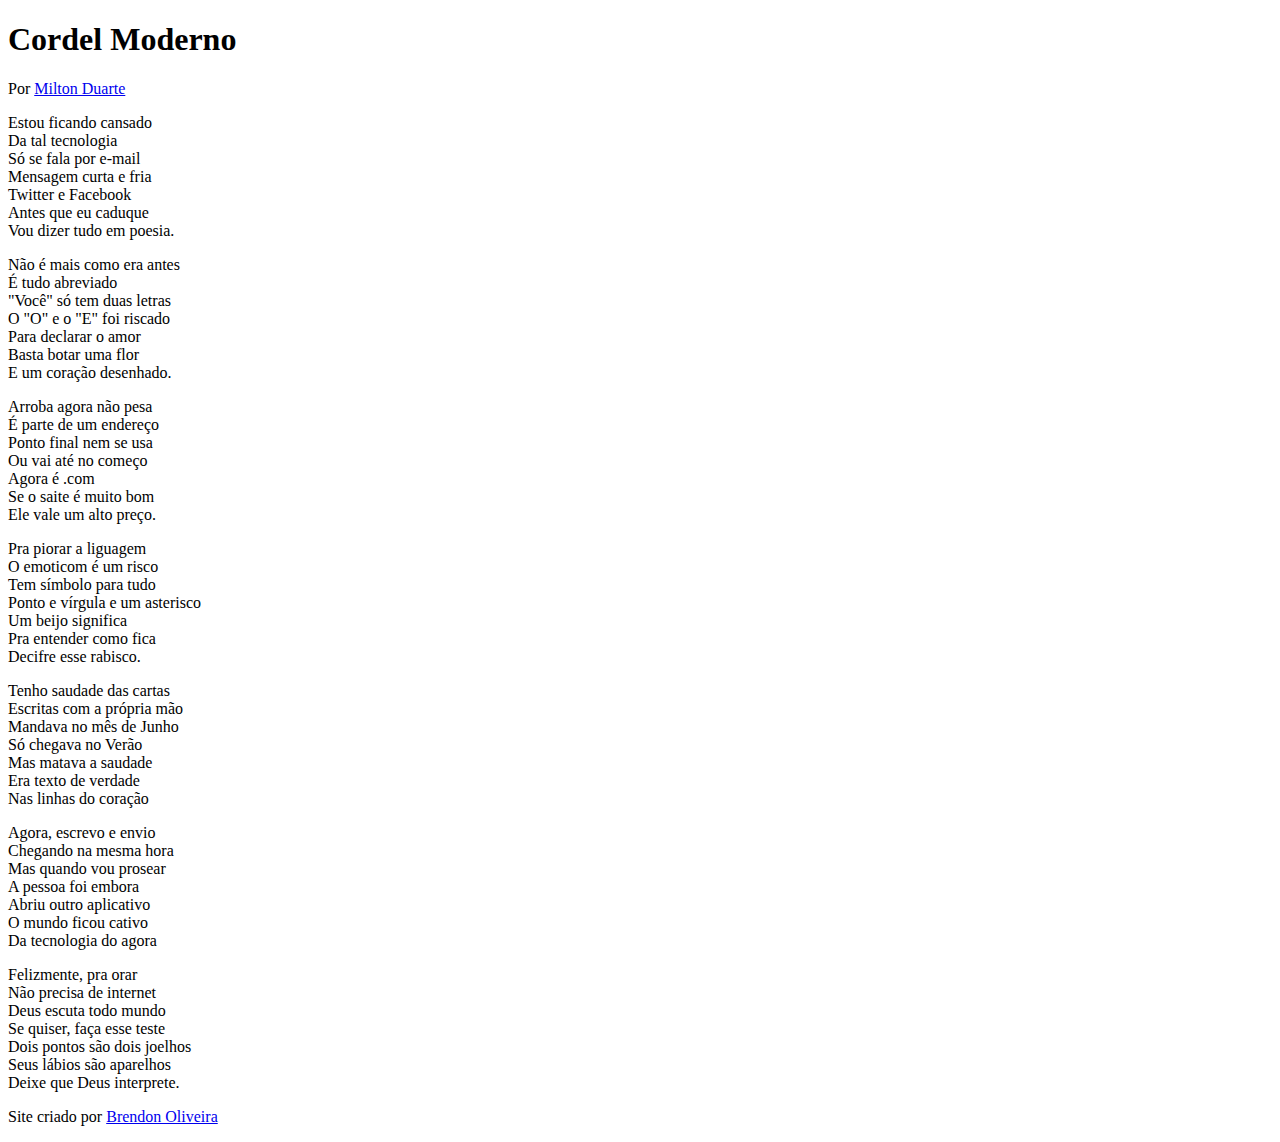
==== desafios/index.html @ 432c519a "Atualização" ====
<!DOCTYPE html>
<html lang="pt-br">
<head>
    <meta charset="UTF-8">
    <meta http-equiv="X-UA-Compatible" content="IE=edge">
    <meta name="viewport" content="width=device-width, initial-scale=1.0">
    <title>Cordel Moderno</title>
    <link rel="stylesheet" href="estilo/style.css">
</head>
<body>
    <header>
        <h1>Cordel Moderno</h1>
        <p>Por <a href="https://www.recantodasletras.com.br/poesias/3186743" target="_blank">Milton Duarte</a></p>
        
    </header>

<section>
    <p>
        Estou ficando cansado <br>
        Da tal tecnologia <br>
        Só se fala por e-mail <br>
        Mensagem curta e fria <br>
        Twitter e Facebook <br>
        Antes que eu caduque <br>
        Vou dizer tudo em poesia.  <br>
    </p>
</section>


<section>
    <p>
        Não é mais como era antes <br>
        É tudo abreviado <br>
        "Você" só tem duas letras <br>
        O "O" e o "E" foi riscado <br>
        Para declarar o amor <br>
        Basta botar uma flor <br>
        E um coração desenhado.  <br>
    </p>
</section>

<section>
    <p>
        Arroba agora não pesa <br>
        É parte de um endereço <br>
        Ponto final nem se usa <br>
        Ou vai até no começo <br>
        Agora é .com <br>
        Se o saite é muito bom <br>
        Ele vale um alto preço.  <br>
    </p>
    
    <p>
        Pra piorar a liguagem <br>
        O emoticom é um risco <br>
        Tem símbolo para tudo <br>
        Ponto e vírgula e um asterisco <br>
        Um beijo significa <br>
        Pra entender como fica <br>
        Decifre esse rabisco.  <br>
    </p>
</section>

<section>
    <p>
        Tenho saudade das cartas <br>
        Escritas com a própria mão <br>
        Mandava no mês de Junho <br>
        Só chegava no Verão <br>
        Mas matava a saudade <br>
        Era texto de verdade <br>
        Nas linhas do coração <br>
    </p>
</section>

<section>
    <p>
        Agora, escrevo e envio <br>
        Chegando na mesma hora <br>
        Mas quando vou prosear <br>
        A pessoa foi embora <br>
        Abriu outro aplicativo <br>
        O mundo ficou cativo <br>
        Da tecnologia do agora <br>
    </p>
    
    <p>
        Felizmente, pra orar <br>
        Não precisa de internet <br>
        Deus escuta todo mundo <br>
        Se quiser, faça esse teste <br>
        Dois pontos são dois joelhos <br>
        Seus lábios são aparelhos <br>
        Deixe que Deus interprete. <br>
    </p>
</section>
    <footer>
        <p>Site criado por <a href="https://github.com/DevBrendonOliveira" target="_blank">Brendon Oliveira</a></p>
    </footer>
</body>
</html>
---- desafios/estilo/style.css ----
@charset "UTF-8";
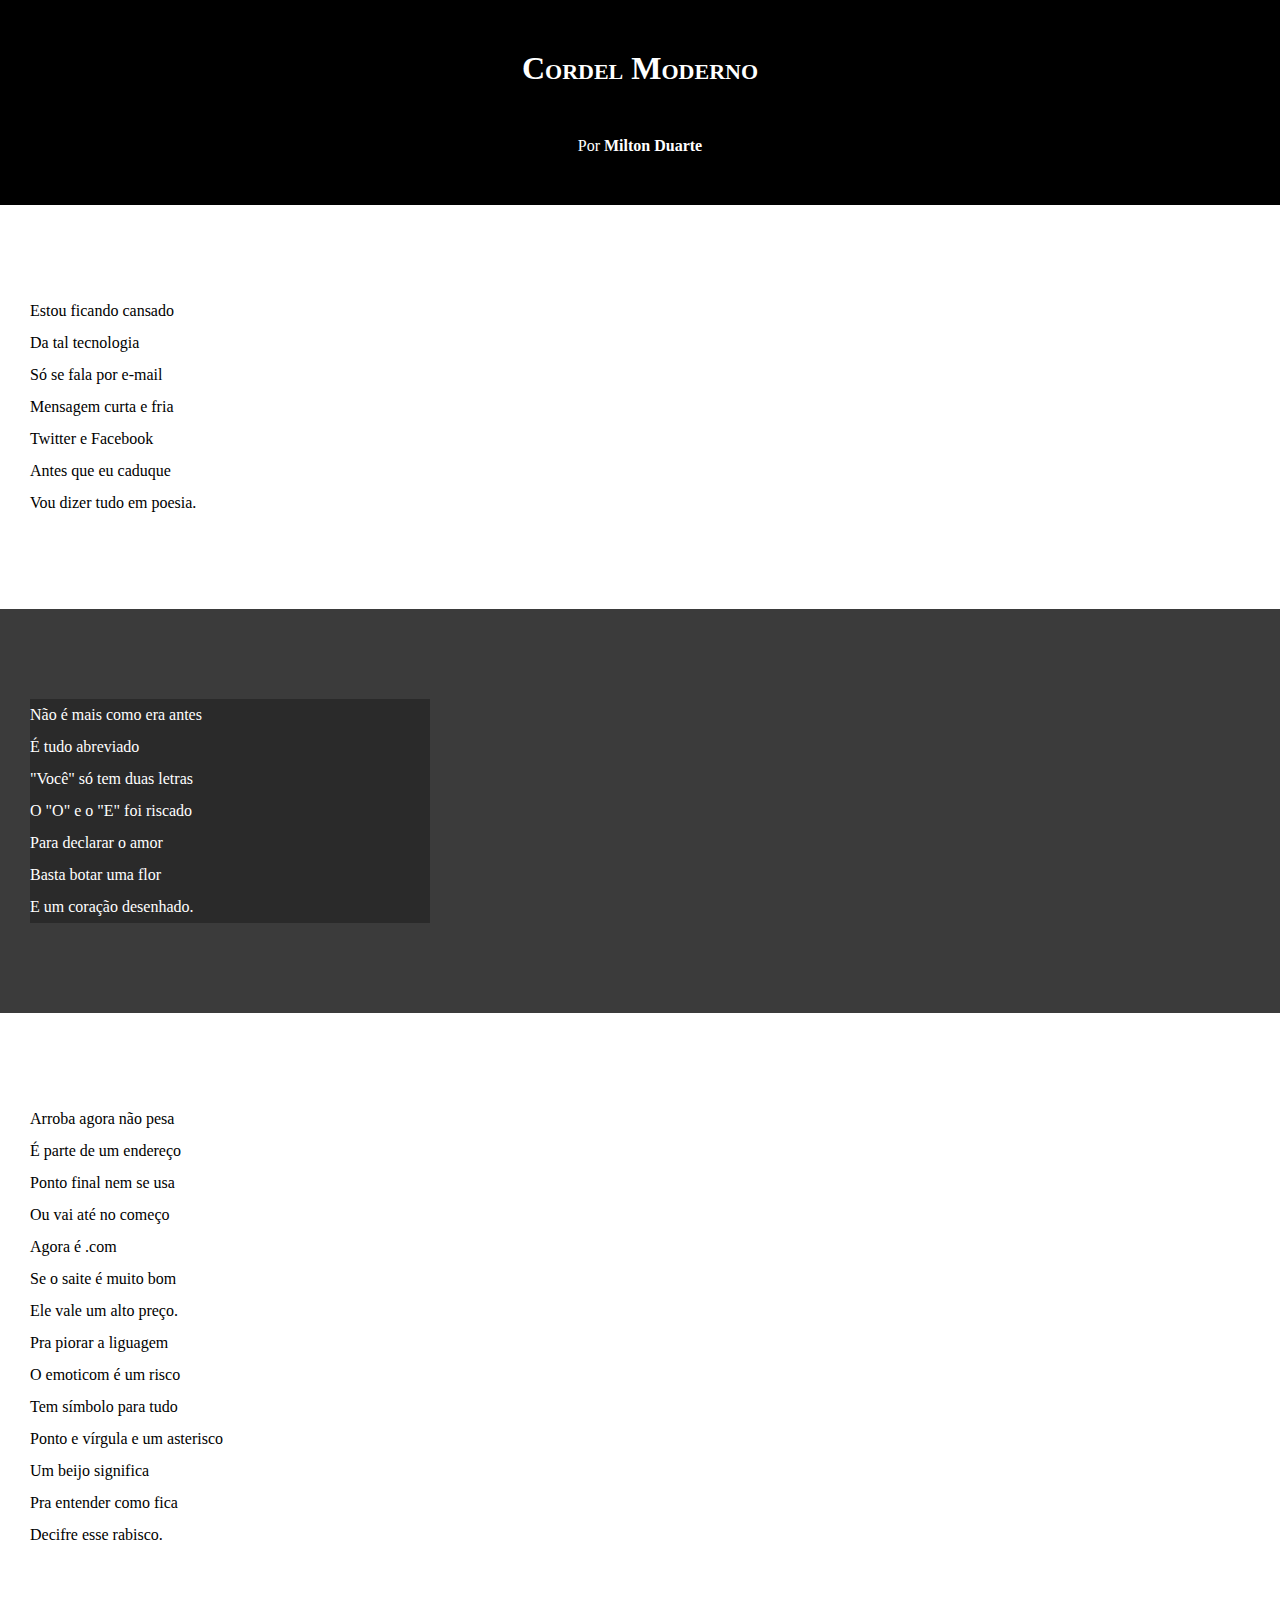
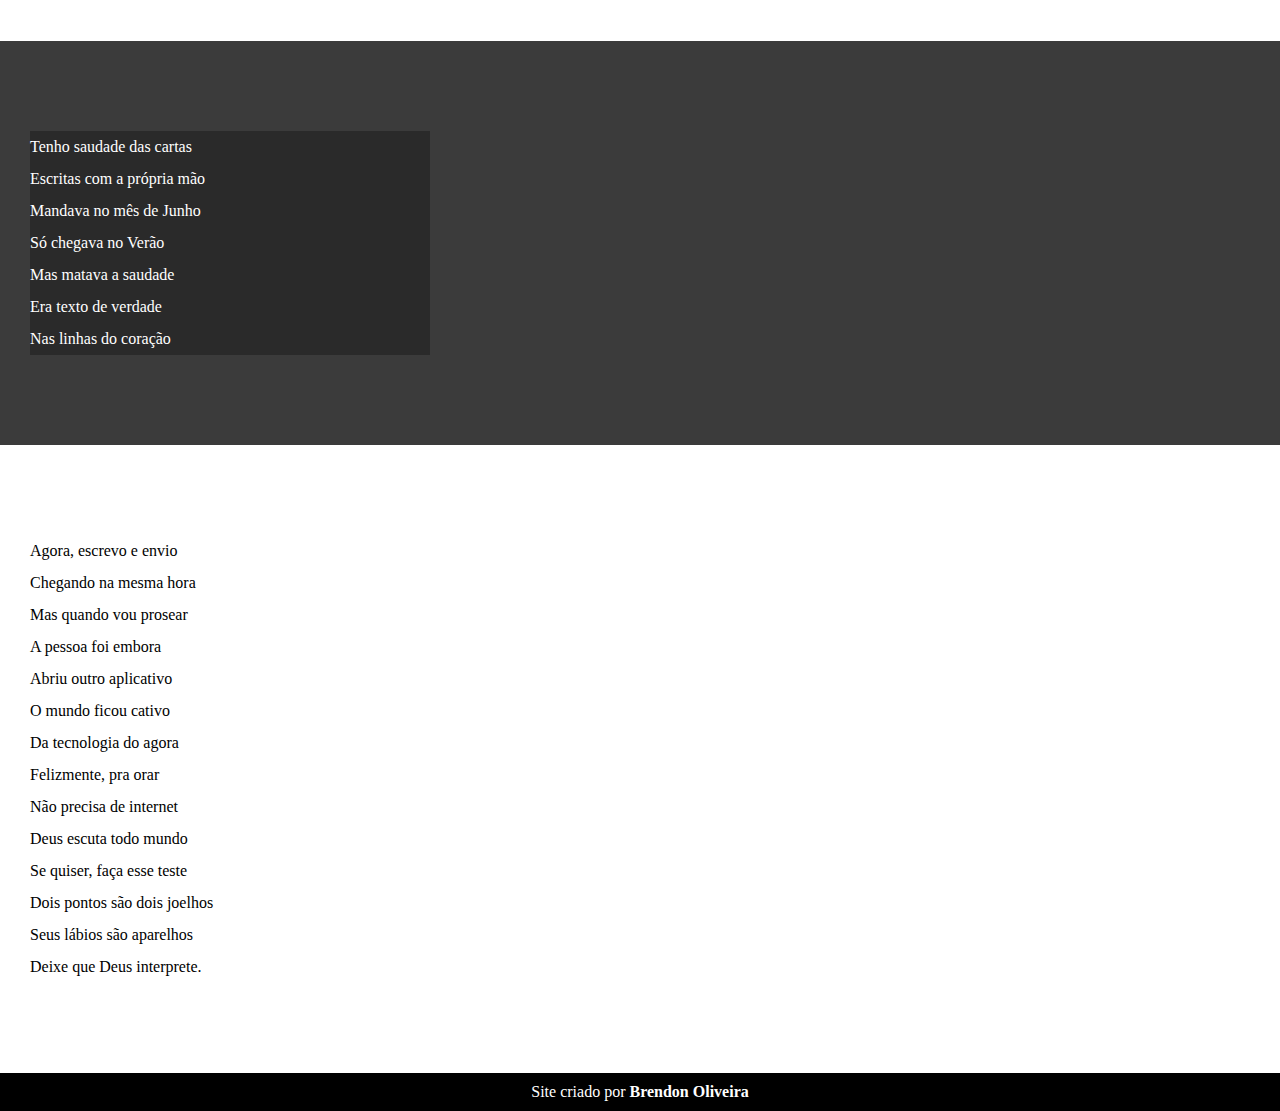
==== commit d47713b5: "Atualizei CSS" ====
--- a/desafios/index.html
+++ b/desafios/index.html
@@ -14,7 +14,7 @@
         
     </header>
 
-<section>
+<section class="normal">
     <p>
         Estou ficando cansado <br>
         Da tal tecnologia <br>
@@ -27,7 +27,7 @@
 </section>
 
 
-<section>
+<section class="imagem">
     <p>
         Não é mais como era antes <br>
         É tudo abreviado <br>
@@ -39,7 +39,7 @@
     </p>
 </section>
 
-<section>
+<section class="normal">
     <p>
         Arroba agora não pesa <br>
         É parte de um endereço <br>
@@ -61,7 +61,7 @@
     </p>
 </section>
 
-<section>
+<section class="imagem">
     <p>
         Tenho saudade das cartas <br>
         Escritas com a própria mão <br>
@@ -73,7 +73,7 @@
     </p>
 </section>
 
-<section>
+<section class="normal">
     <p>
         Agora, escrevo e envio <br>
         Chegando na mesma hora <br>
--- a/desafios/estilo/style.css
+++ b/desafios/estilo/style.css
@@ -1 +1,66 @@
 @charset "UTF-8";
+
+*{
+    margin: 0px;
+    padding: 0px;
+}
+html, body{
+    min-height: 100vh;
+    background-color: darkgrey;
+
+}
+header{
+    background-color: black;
+    color: white;
+    text-align: center;
+
+}
+header > h1{
+    padding: 50px;
+    font-variant: small-caps;
+}
+header > p{
+    padding-bottom: 50px;
+}
+a{
+    color: white;
+    text-decoration: none;
+    font-weight: bolder;
+}
+a:hover{
+    text-decoration: underline; 
+}
+section{
+    padding-top: 10vh;
+    padding-bottom: 10vh;
+    line-height: 2em;
+    padding-left: 30px;
+
+}
+section.normal{
+    background-color: white;
+    color: black;
+}
+section.imagem{
+    background-color: rgb(59, 59, 59);
+    color: white;
+    
+}
+section.imagem >p{
+    width: 400px;
+    background-color: rgba(36, 36, 36, 0.705);
+}
+
+
+
+
+
+
+
+
+footer{
+    background-color: black;
+    color: white;
+    text-align: center;
+    padding: 10px;
+}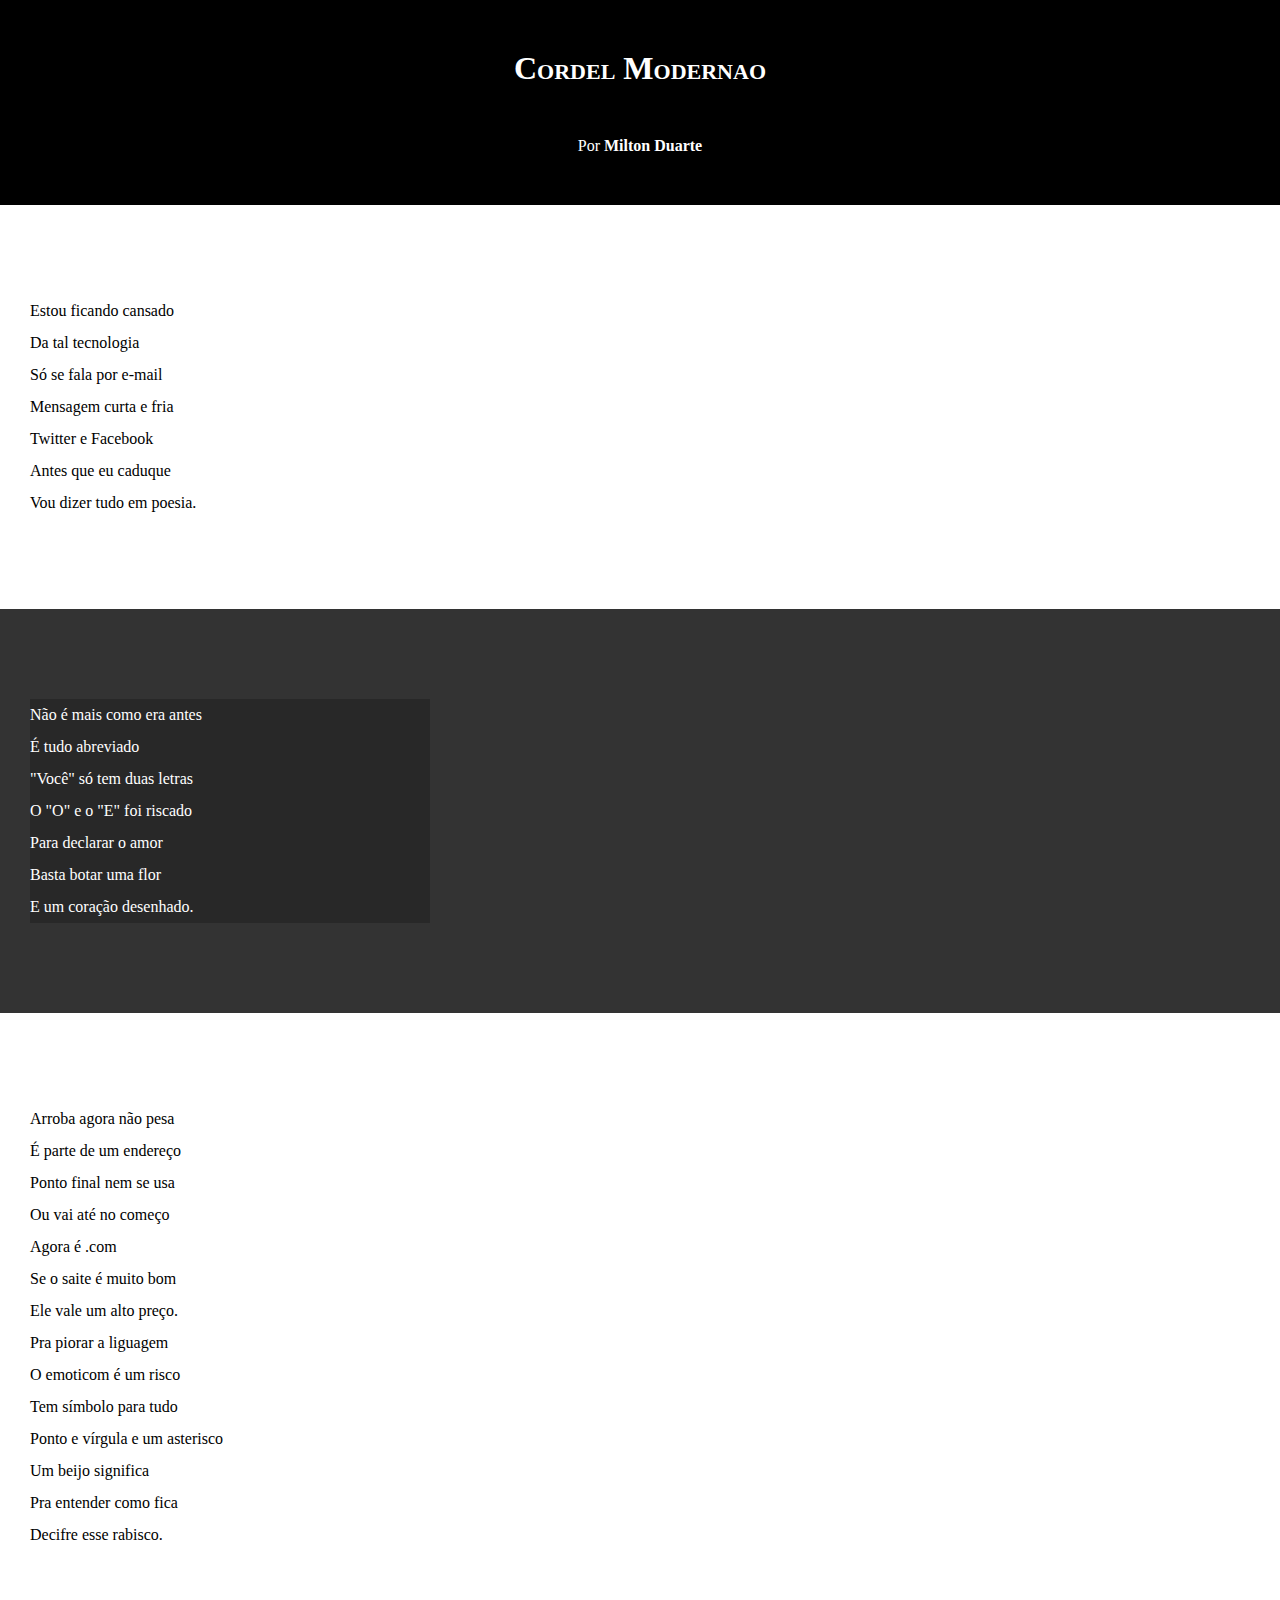
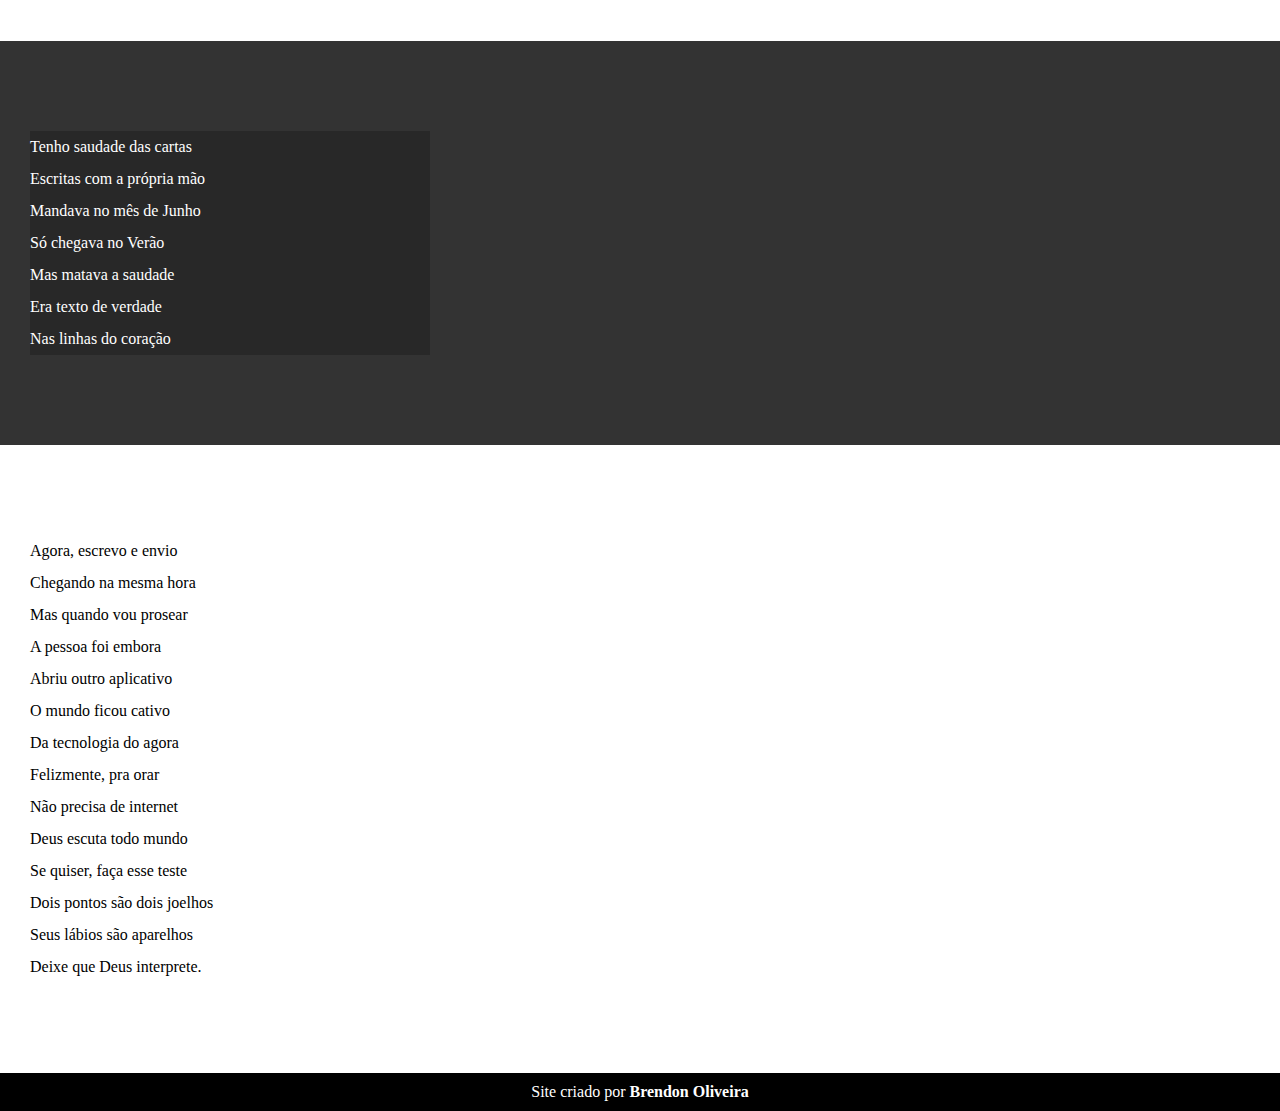
==== commit 25e813cc: "update" ====
--- a/desafios/index.html
+++ b/desafios/index.html
@@ -9,7 +9,7 @@
 </head>
 <body>
     <header>
-        <h1>Cordel Moderno</h1>
+        <h1>Cordel Modernao</h1>
         <p>Por <a href="https://www.recantodasletras.com.br/poesias/3186743" target="_blank">Milton Duarte</a></p>
         
     </header>
--- a/desafios/estilo/style.css
+++ b/desafios/estilo/style.css
@@ -42,13 +42,13 @@
     color: black;
 }
 section.imagem{
-    background-color: rgb(59, 59, 59);
+    background-color: rgb(51, 51, 51);
     color: white;
     
 }
 section.imagem >p{
     width: 400px;
-    background-color: rgba(36, 36, 36, 0.705);
+    background-color: rgba(0, 0, 0, 0.212);
 }
 
 
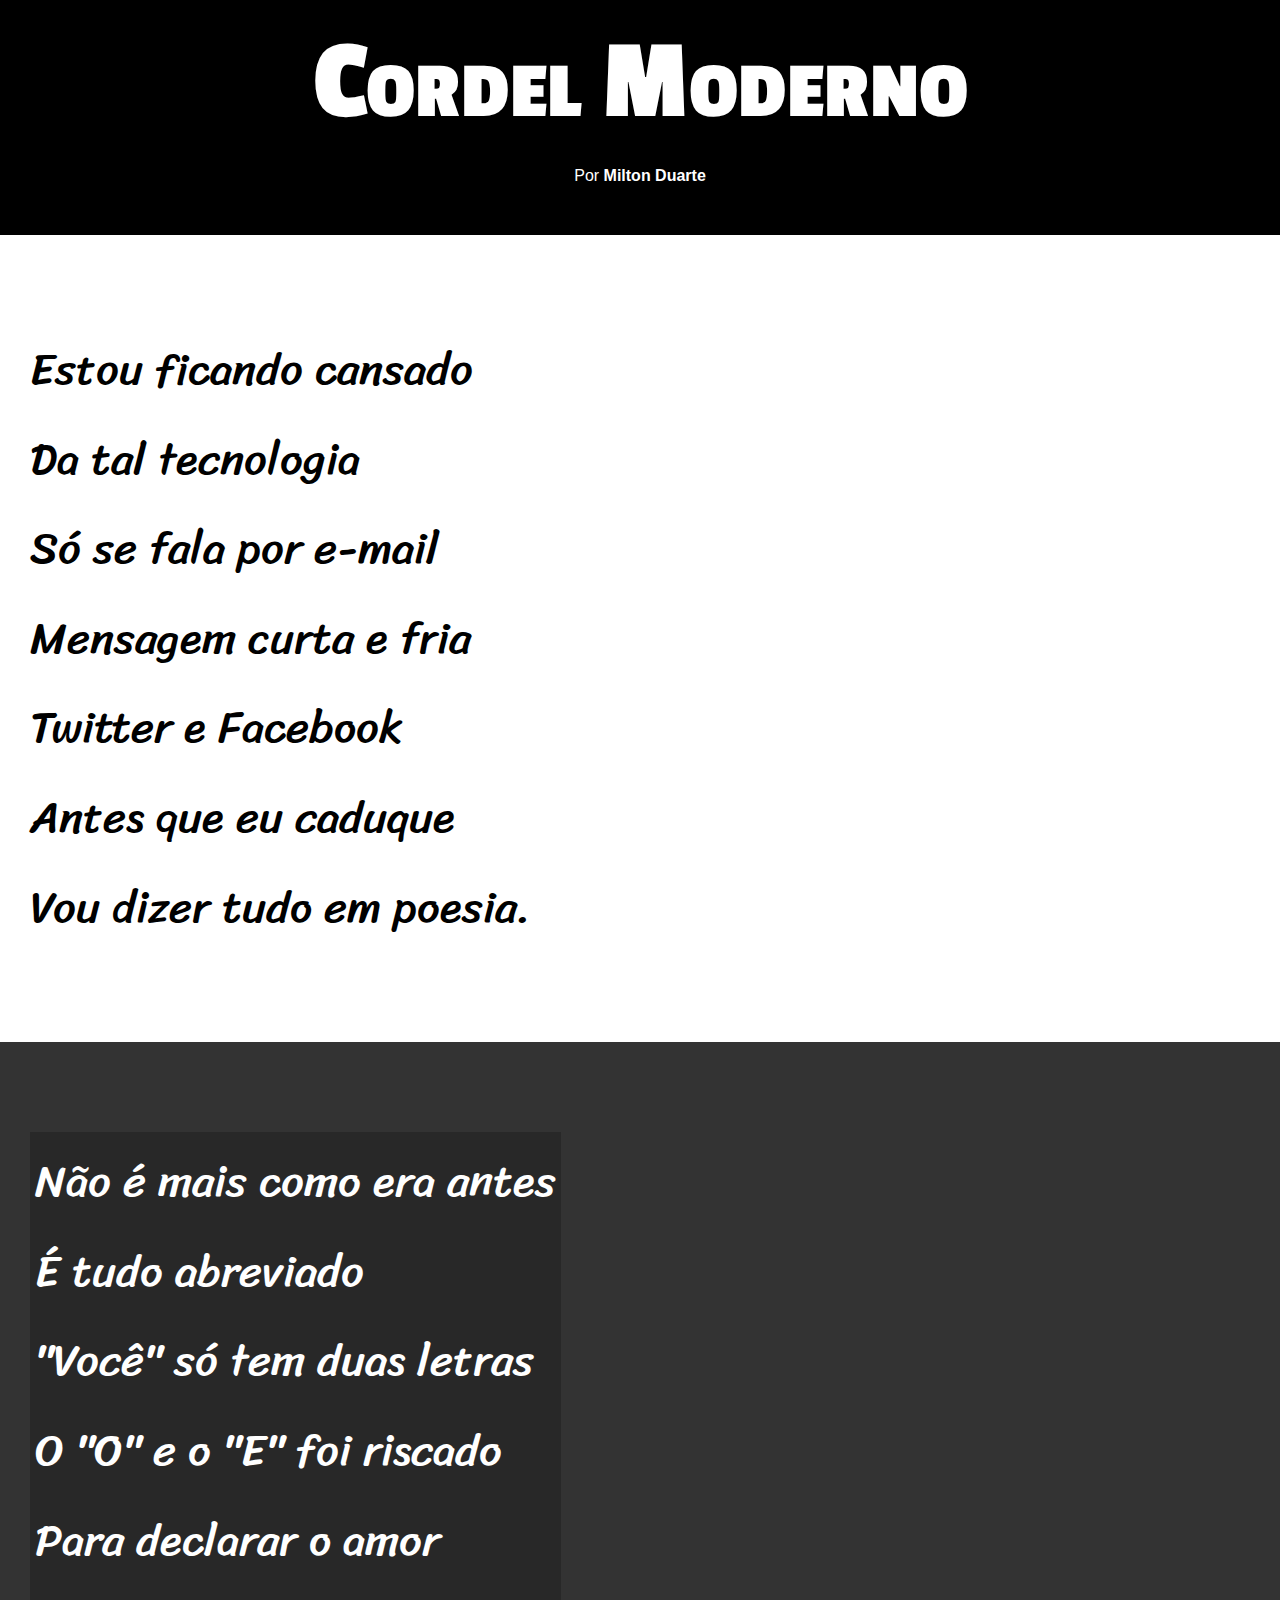
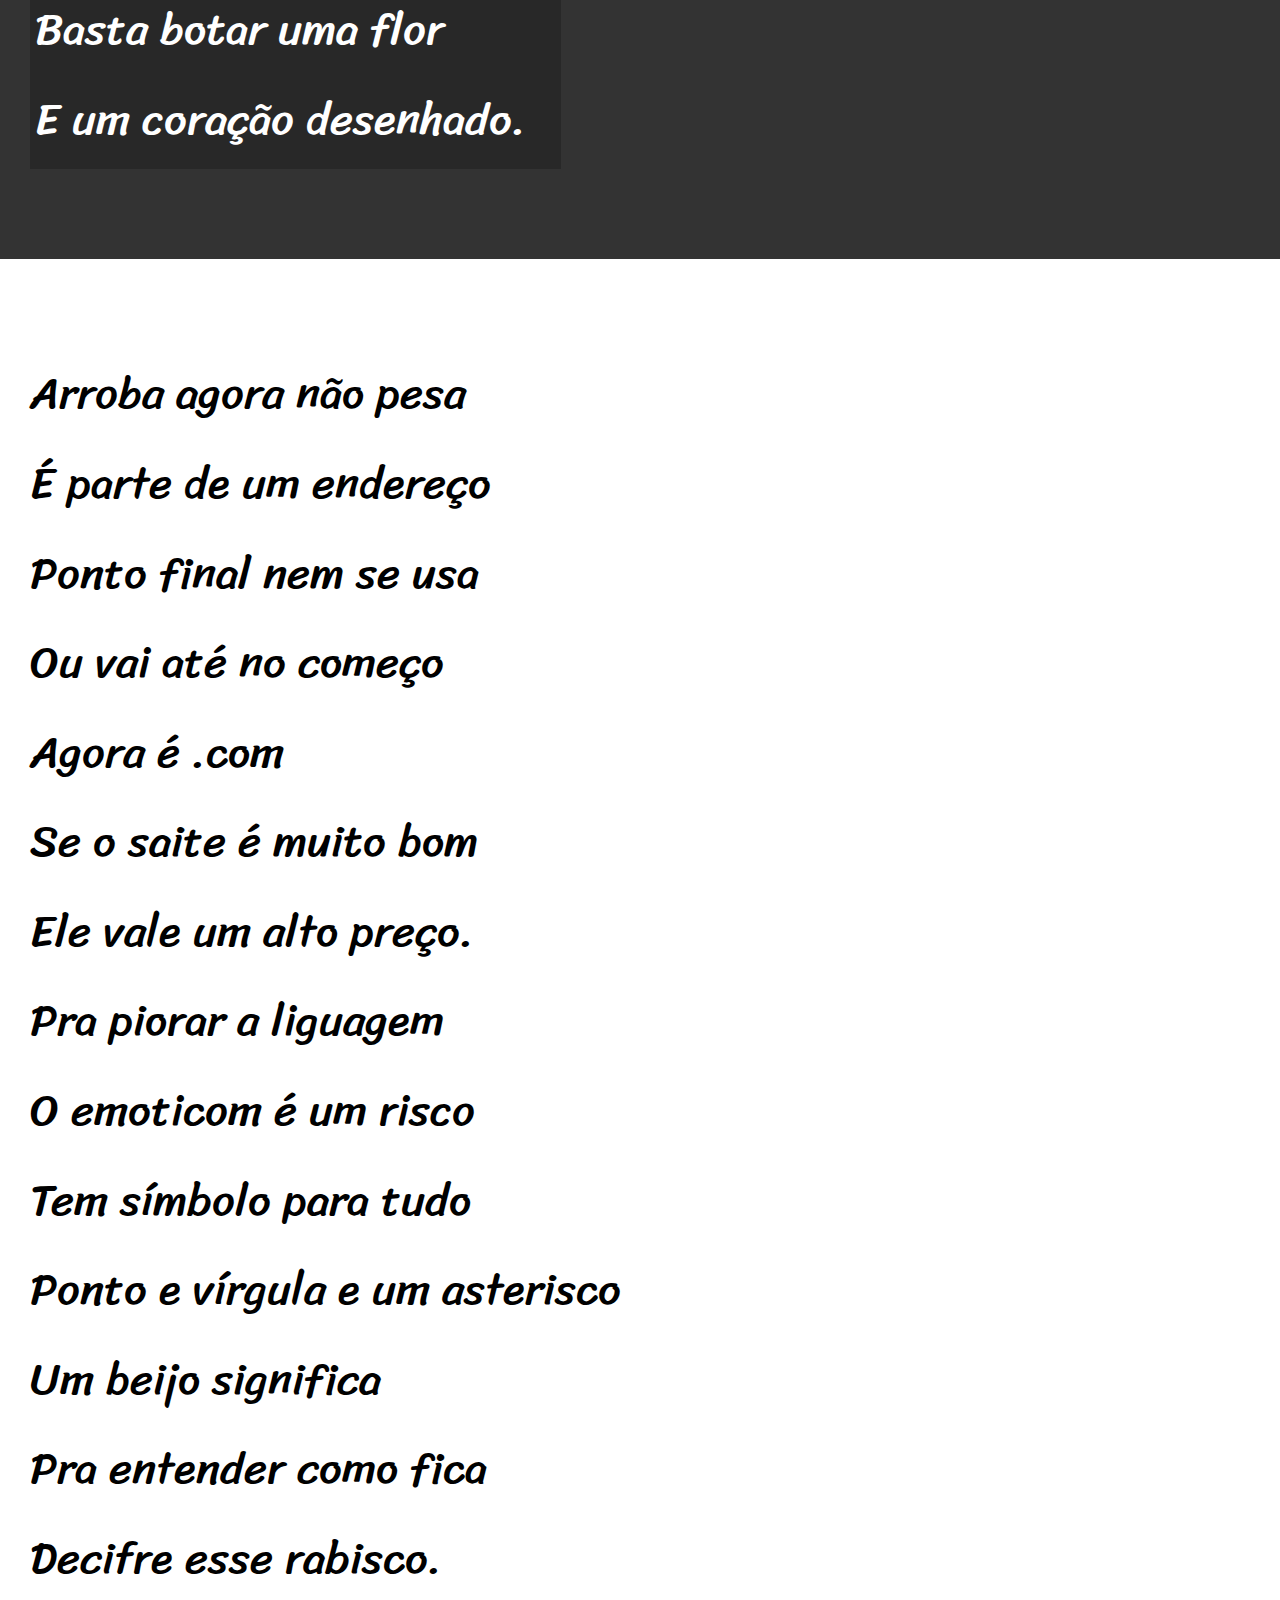
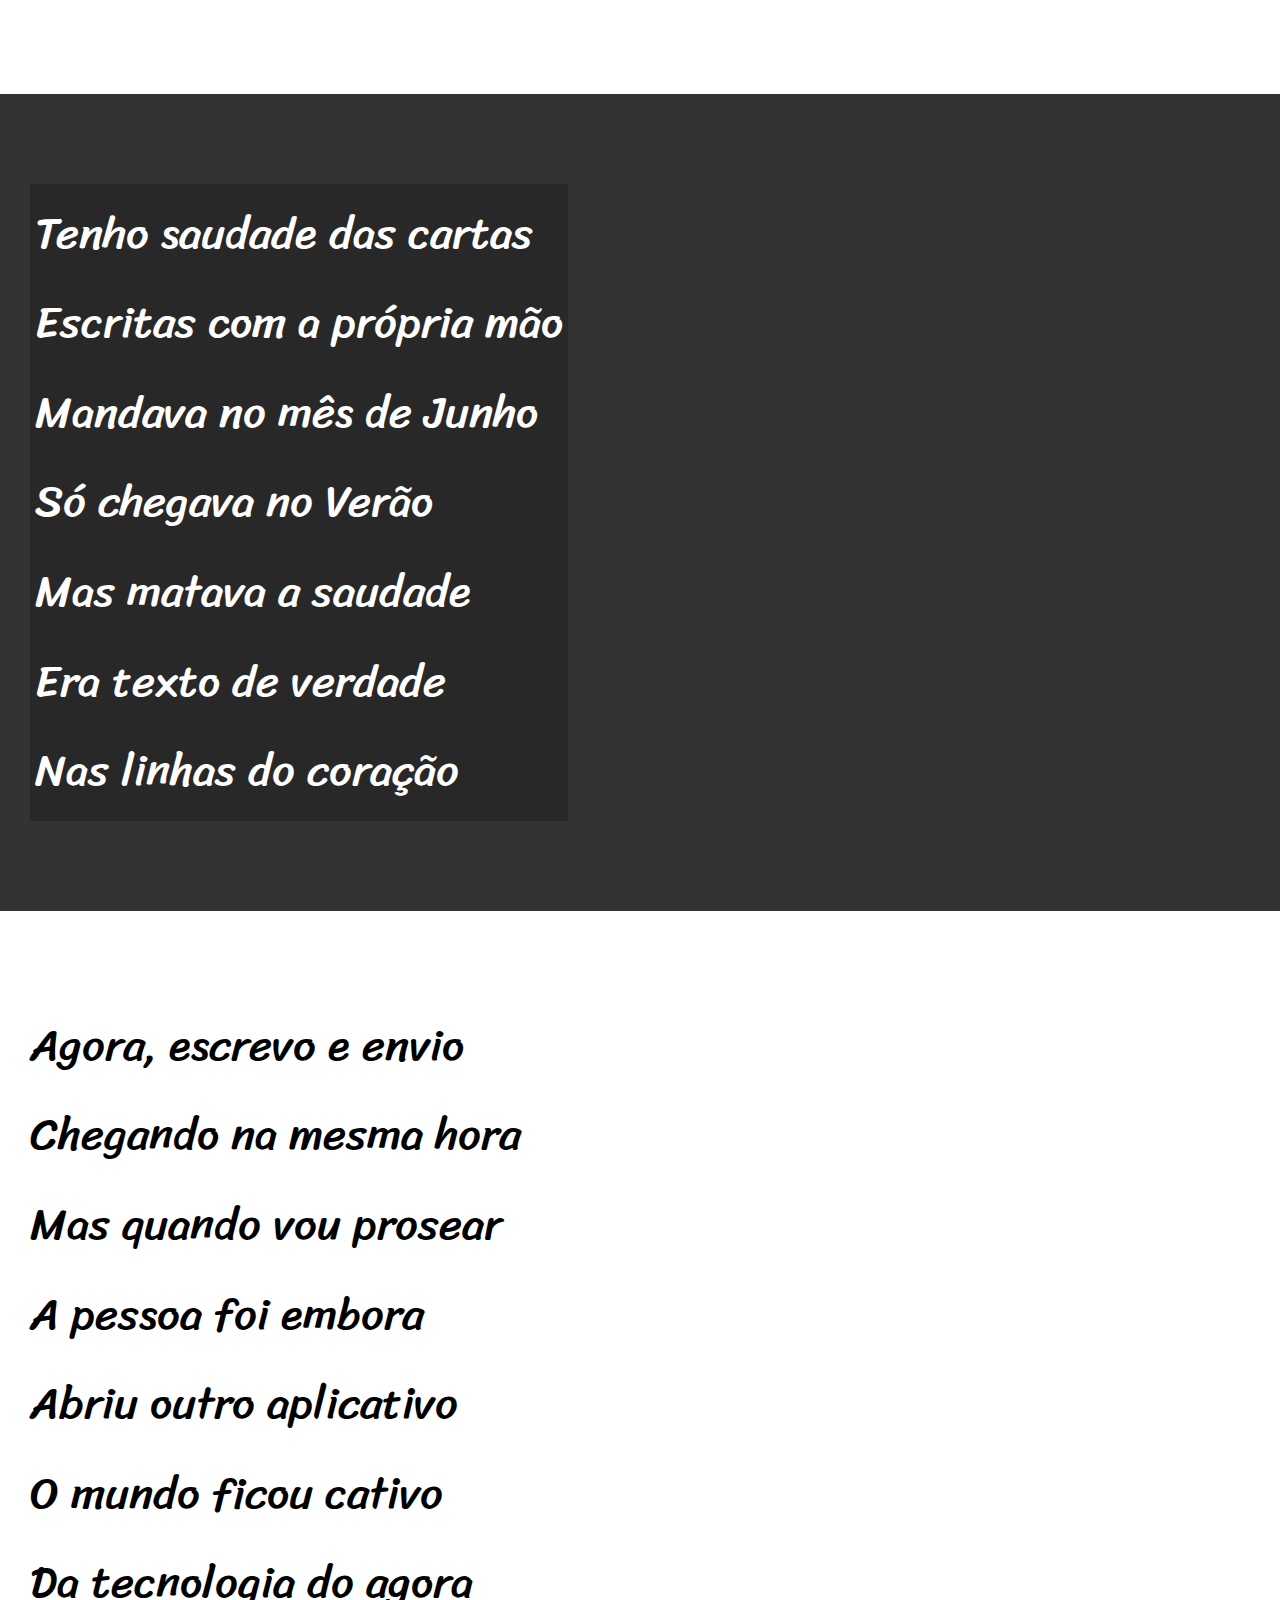
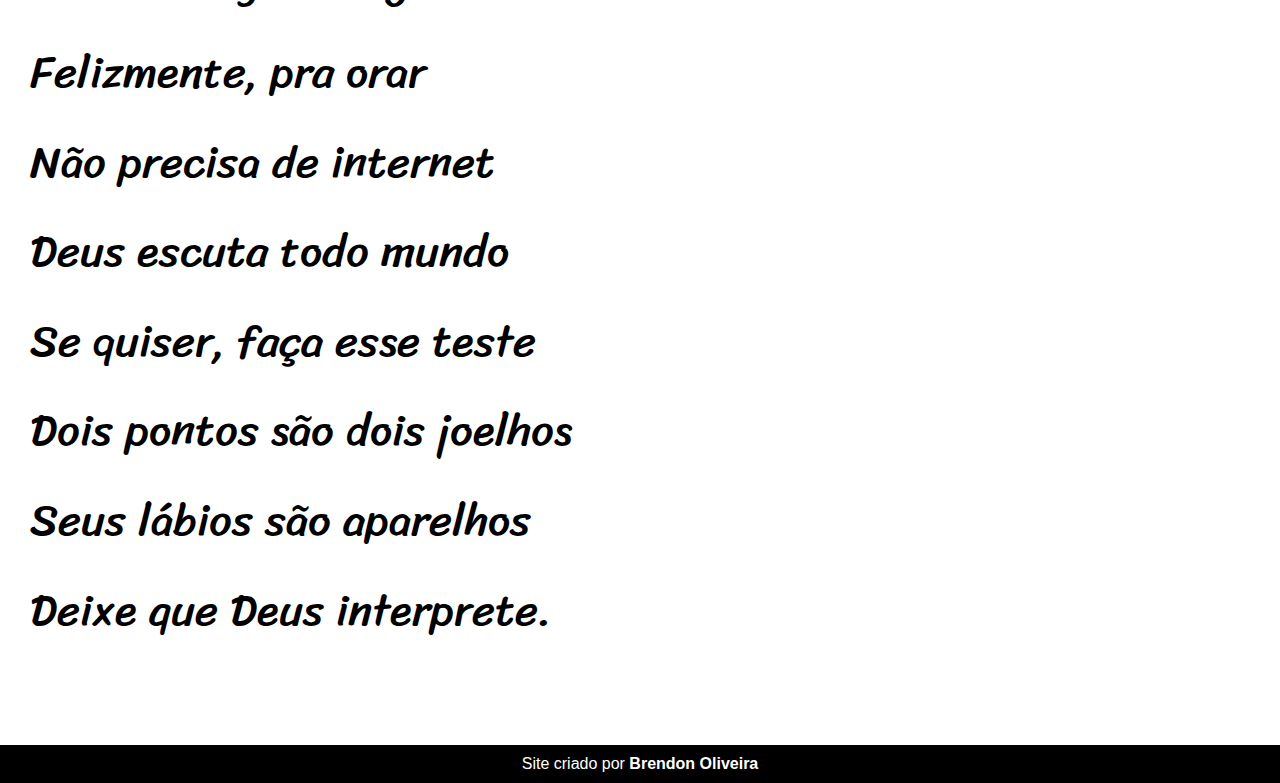
==== commit c2db3b6a: "atualizaçao" ====
--- a/desafios/index.html
+++ b/desafios/index.html
@@ -9,7 +9,7 @@
 </head>
 <body>
     <header>
-        <h1>Cordel Modernao</h1>
+        <h1>Cordel Moderno</h1>
         <p>Por <a href="https://www.recantodasletras.com.br/poesias/3186743" target="_blank">Milton Duarte</a></p>
         
     </header>
--- a/desafios/estilo/style.css
+++ b/desafios/estilo/style.css
@@ -1,4 +1,13 @@
 @charset "UTF-8";
+@import url('https://fonts.googleapis.com/css2?family=Passion+One&display=swap');
+
+@import url('https://fonts.googleapis.com/css2?family=Sriracha&display=swap');
+
+:root{
+    --fonte1: Verdana, Geneva, Tahoma, sans-serif;
+    --fonte2:'Passion One', cursive;
+    --fonte3: 'Sriracha', cursive;
+}
 
 *{
     margin: 0px;
@@ -7,6 +16,7 @@
 html, body{
     min-height: 100vh;
     background-color: darkgrey;
+    font-family:var(--fonte1)
 
 }
 header{
@@ -16,11 +26,14 @@
 
 }
 header > h1{
-    padding: 50px;
+    padding: 20px;
     font-variant: small-caps;
+    font-family: var(--fonte2);
+    font-size:9vw;
 }
 header > p{
     padding-bottom: 50px;
+    
 }
 a{
     color: white;
@@ -35,6 +48,8 @@
     padding-bottom: 10vh;
     line-height: 2em;
     padding-left: 30px;
+    font-family: var(--fonte3);
+    font-size: 3.5vw;
 
 }
 section.normal{
@@ -47,7 +62,8 @@
     
 }
 section.imagem >p{
-    width: 400px;
+    display: inline-block;
+    padding: 5px;
     background-color: rgba(0, 0, 0, 0.212);
 }
 
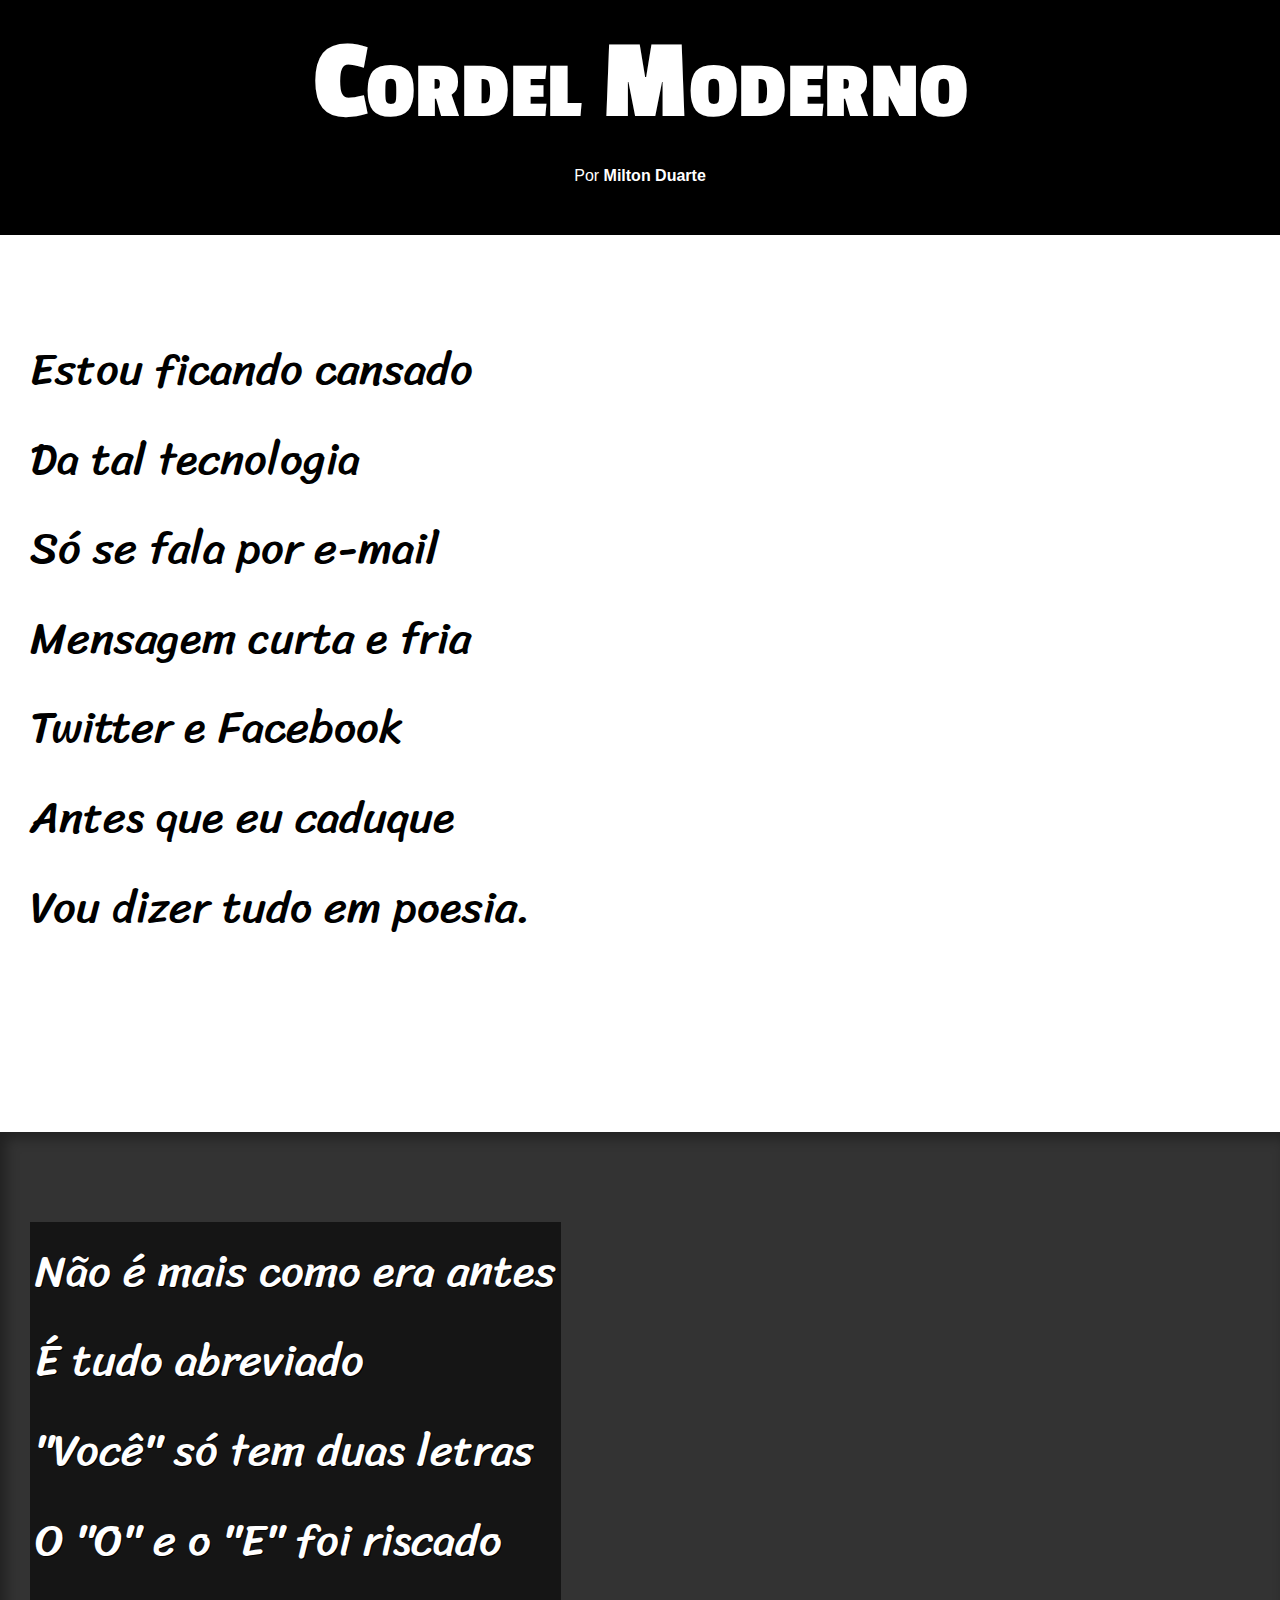
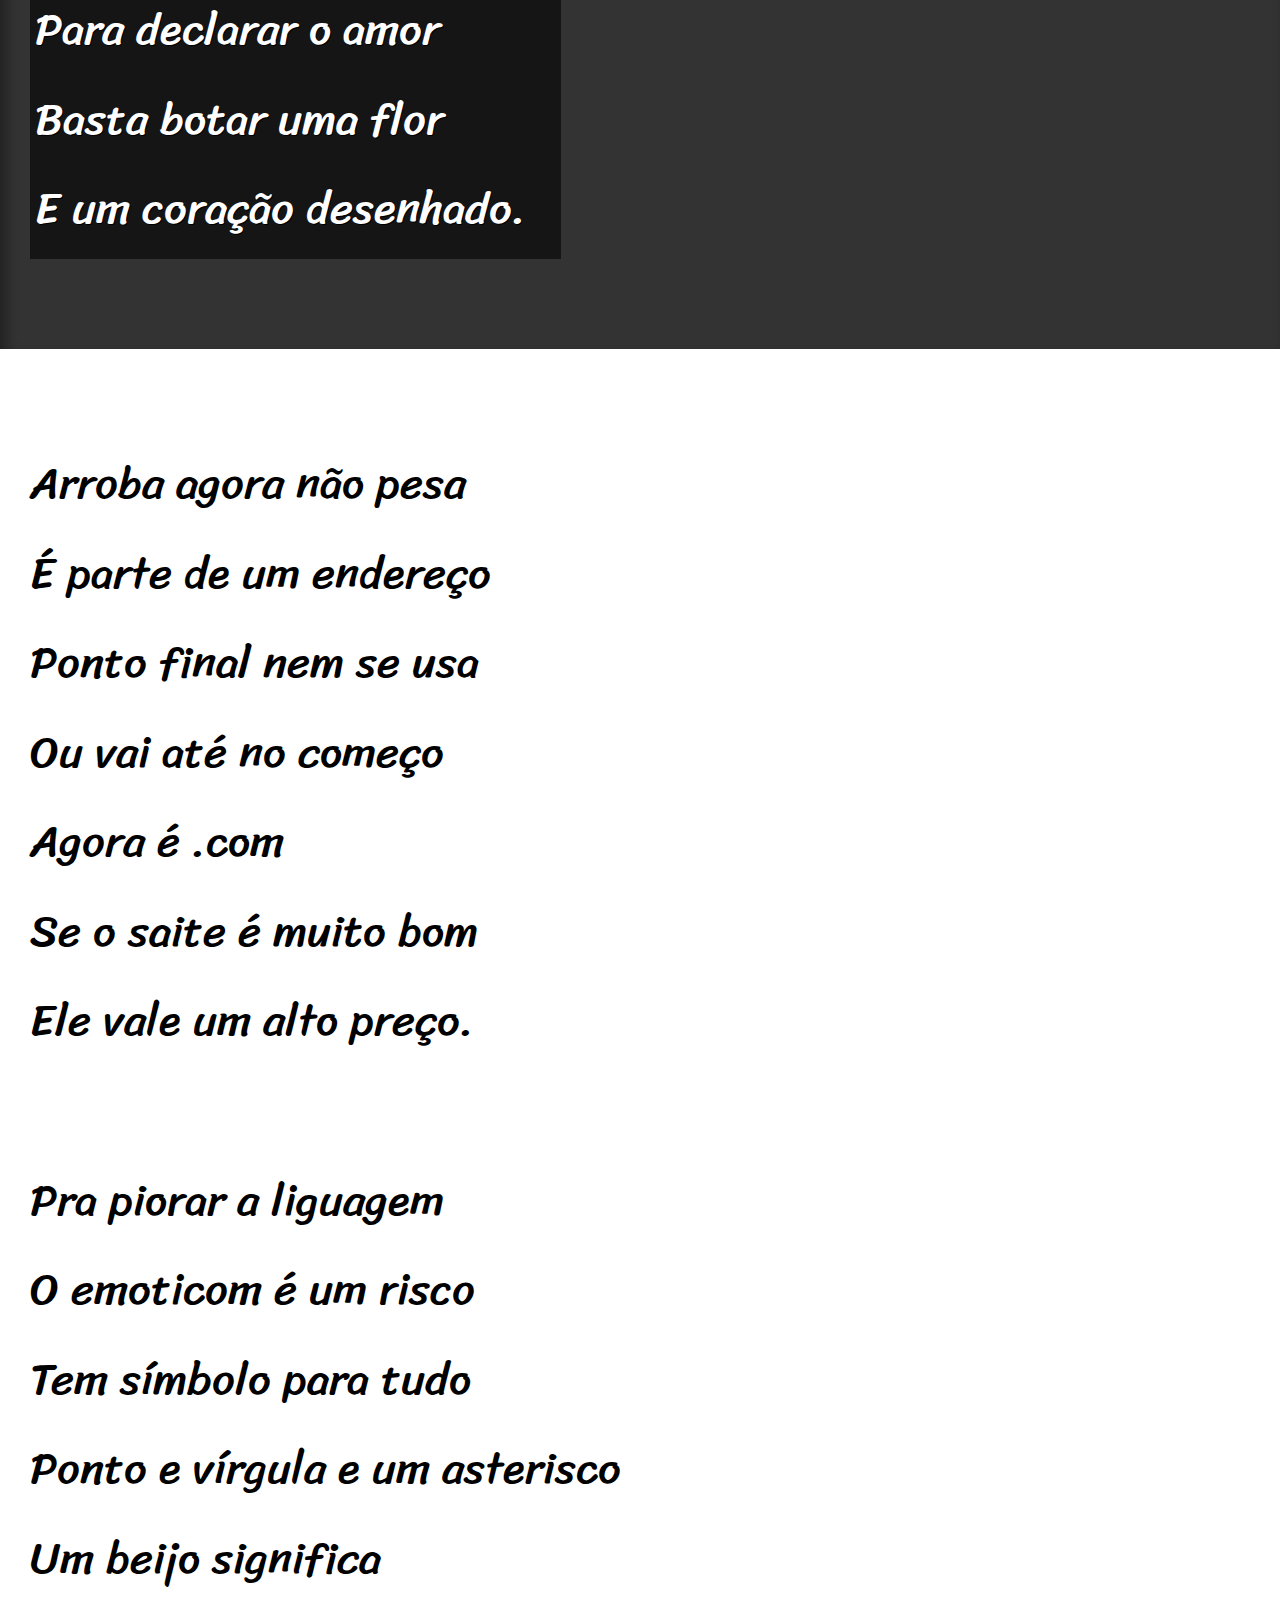
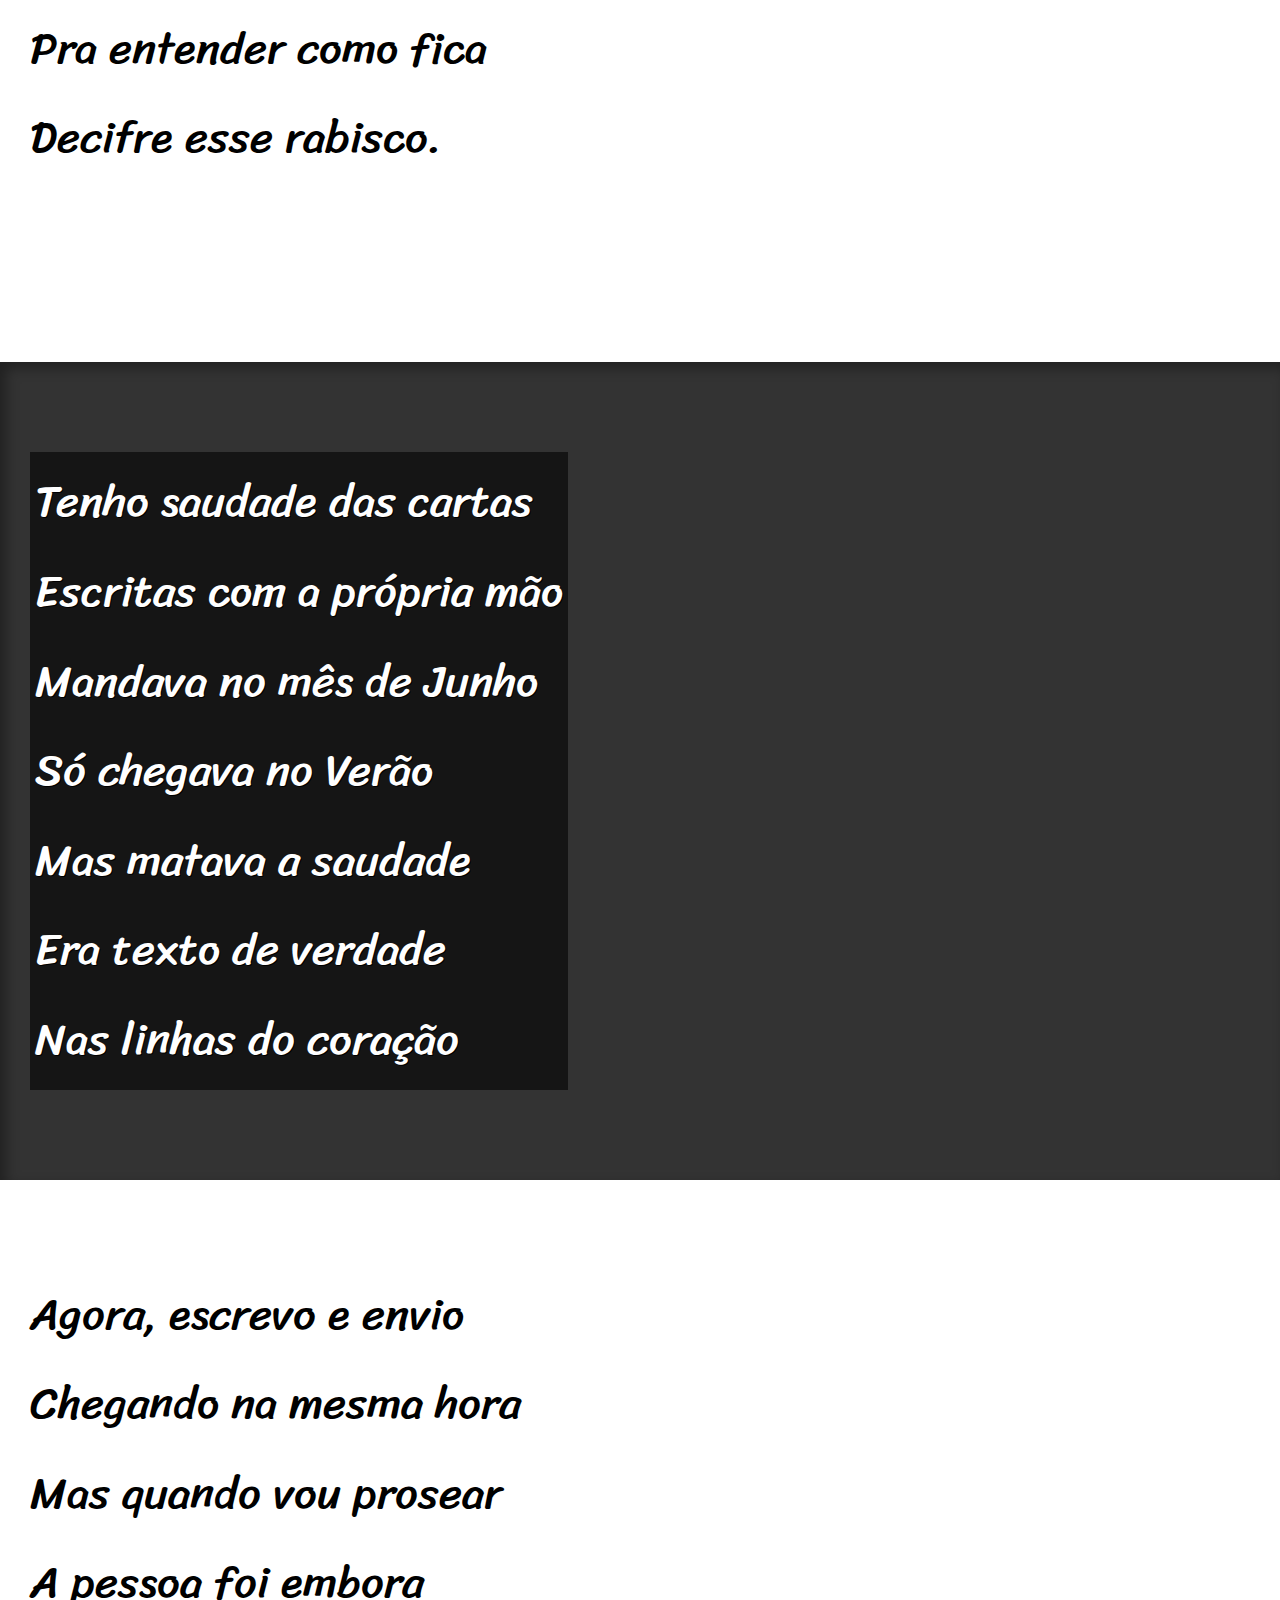
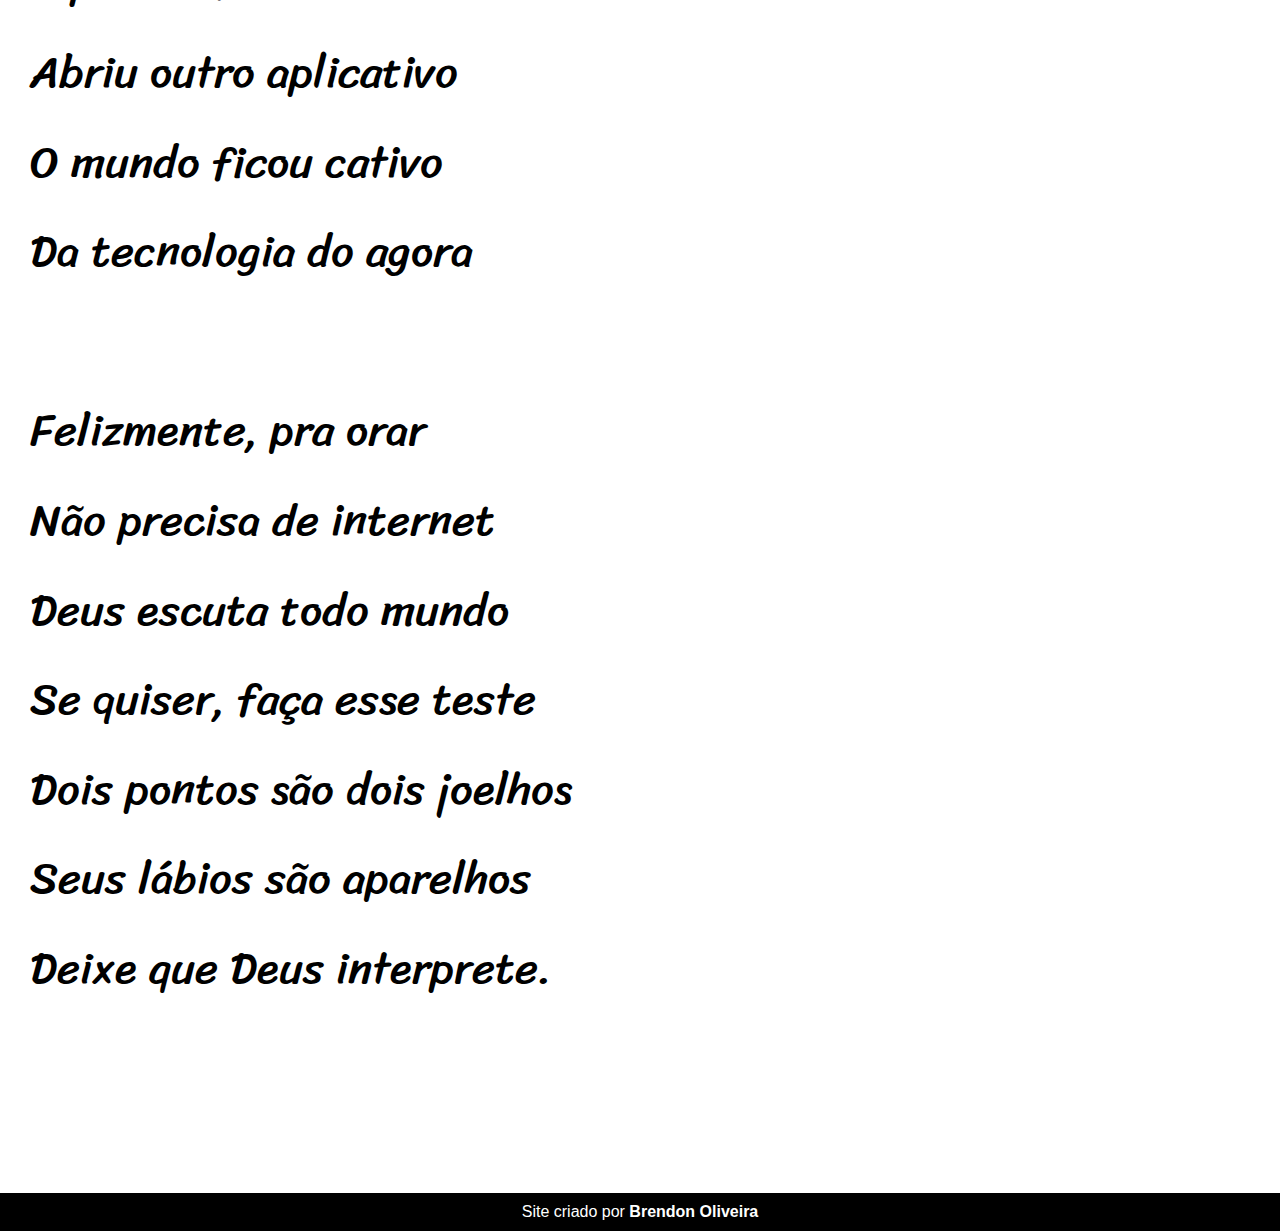
==== commit 0cc0db59: "Atualizado" ====
--- a/desafios/index.html
+++ b/desafios/index.html
@@ -27,7 +27,7 @@
 </section>
 
 
-<section class="imagem">
+<section class="imagem" id="img01">
     <p>
         Não é mais como era antes <br>
         É tudo abreviado <br>
@@ -61,7 +61,7 @@
     </p>
 </section>
 
-<section class="imagem">
+<section class="imagem" id="img02">
     <p>
         Tenho saudade das cartas <br>
         Escritas com a própria mão <br>
--- a/desafios/estilo/style.css
+++ b/desafios/estilo/style.css
@@ -52,6 +52,9 @@
     font-size: 3.5vw;
 
 }
+section > p{
+    padding-bottom: 2em;
+}
 section.normal{
     background-color: white;
     color: black;
@@ -59,15 +62,26 @@
 section.imagem{
     background-color: rgb(51, 51, 51);
     color: white;
+    box-shadow: inset 6px 6px 13px 0px  rgba(0, 0, 0, 0.356);
+    background-attachment: fixed;
     
 }
 section.imagem >p{
     display: inline-block;
     padding: 5px;
-    background-color: rgba(0, 0, 0, 0.212);
+    background-color: rgba(0, 0, 0, 0.575);
+    text-shadow: 1px 1px 0px black;
 }
-
-
+section#img01{
+    background-image: url('../d12/imagens/background001.jpg');
+    background-position: right center;
+    background-size: cover;
+    
+}
+section#img02{
+    background-image: url('../d12/imagens/background002.jpg');
+    background-size: cover;
+}
 
 
 
